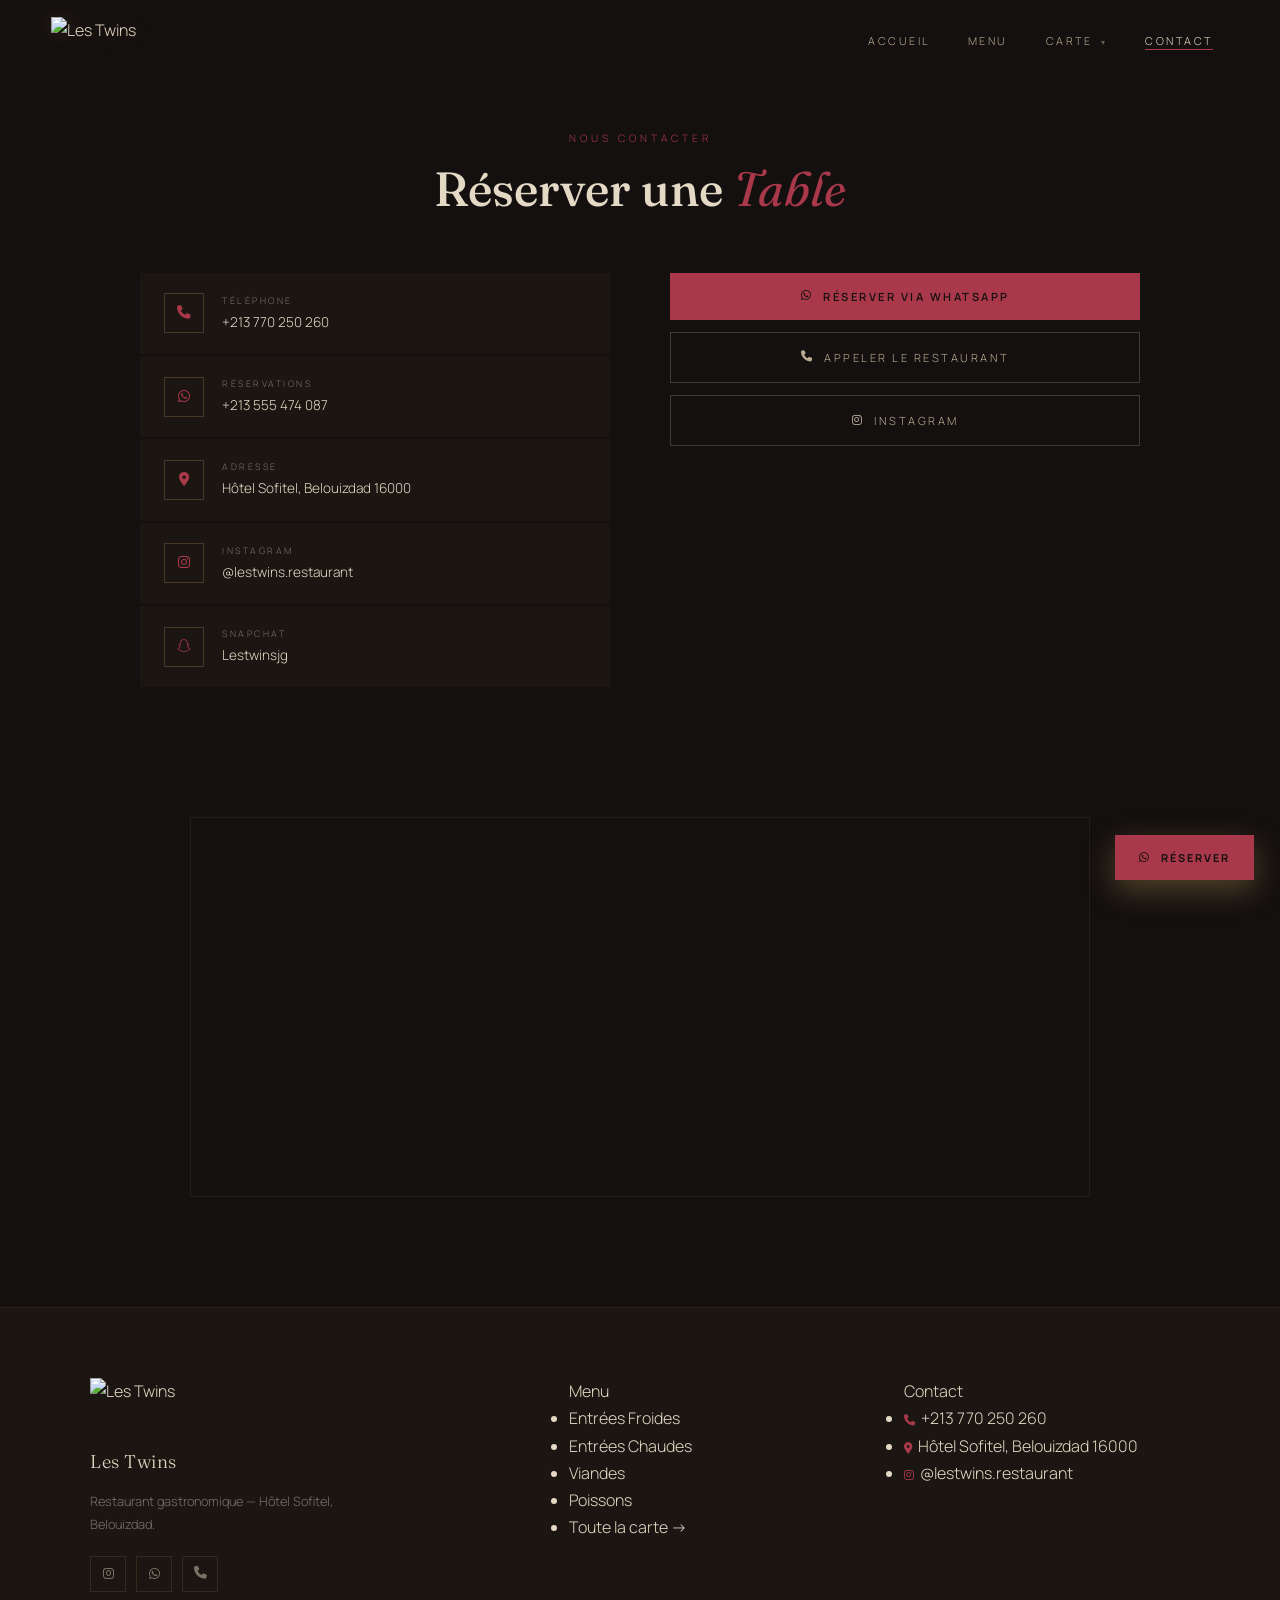
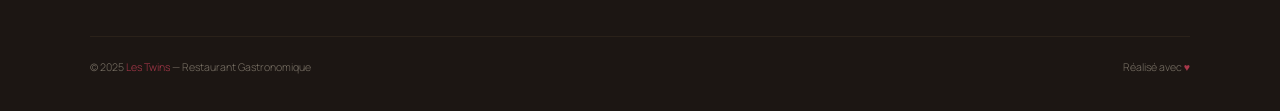
==== contact.html @ 62b7a2c0 "Add files via upload" ====
<!DOCTYPE html>
<html lang="fr">
<head>
<meta charset="UTF-8">
<meta name="viewport" content="width=device-width,initial-scale=1,viewport-fit=cover">
<meta name="theme-color" content="#14100F">
<title>Contact — Les Twins</title>
<link rel="stylesheet" href="style.css">
<link rel="stylesheet" href="https://cdnjs.cloudflare.com/ajax/libs/font-awesome/6.5.0/css/all.min.css">
<script type="module" src="https://ajax.googleapis.com/ajax/libs/model-viewer/3.4.0/model-viewer.min.js"></script>
</head>
<body>
<nav>
  <a href="index.html" class="nav-logo"><img src="https://pub-5da1ae0fa8304945bebd02fdba49b359.r2.dev/logotwins1.png" alt="Les Twins"></a>
  <ul class="nav-links">
    <li><a href="index.html">Accueil</a></li>
    <li><a href="menu.html">Menu</a></li>
    <li class="nav-dd">
      <a href="menu.html">Carte <span class="caret">&#9662;</span></a>
      <ul class="dd-menu"><li><a href="entrees-froides.html">Entrées Froides</a></li><li><a href="entrees-chaudes.html">Entrées Chaudes</a></li><li><a href="viandes.html">Viandes</a></li><li><a href="poissons.html">Poissons</a></li></ul>
    </li>
    <li><a href="contact.html">Contact</a></li>
  </ul>
  <div class="hamburger" id="burger"><span></span><span></span><span></span></div>
</nav>
<div class="mob-nav" id="mobNav">
  <a href="index.html">Accueil</a>
  <a href="menu.html">Menu</a>
  <div class="mob-sec-label">— La Carte —</div>
  <a href="entrees-froides.html">Entrées Froides</a><a href="entrees-chaudes.html">Entrées Chaudes</a><a href="viandes.html">Viandes</a><a href="poissons.html">Poissons</a>
  <a href="contact.html">Contact</a>
</div>
<section class="sec" style="padding-top:130px">
  <div class="sec-head">
    <p class="sh-eyebrow">Nous Contacter</p>
    <h1 class="sh-title">Réserver une <em>Table</em></h1>
  </div>
  <div class="contact-grid">
    <div class="ct-list">
      <div class="ct-item rv"><div class="ct-icon"><i class="fas fa-phone"></i></div><div><div class="ct-label">Téléphone</div><div class="ct-value"><a href="tel:+213770250260">+213 770 250 260</a></div></div></div>
      <div class="ct-item rv"><div class="ct-icon"><i class="fab fa-whatsapp"></i></div><div><div class="ct-label">Réservations</div><div class="ct-value"><a href="https://wa.me/213555474087" target="_blank">+213 555 474 087</a></div></div></div>
      <div class="ct-item rv"><div class="ct-icon"><i class="fas fa-location-dot"></i></div><div><div class="ct-label">Adresse</div><div class="ct-value">Hôtel Sofitel, Belouizdad 16000</div></div></div>
      <div class="ct-item rv"><div class="ct-icon"><i class="fab fa-instagram"></i></div><div><div class="ct-label">Instagram</div><div class="ct-value"><a href="https://www.instagram.com/lestwins.restaurant/?hl=en" target="_blank">@lestwins.restaurant</a></div></div></div>
      <div class="ct-item rv"><div class="ct-icon"><i class="fab fa-snapchat"></i></div><div><div class="ct-label">Snapchat</div><div class="ct-value">Lestwinsjg</div></div></div>
    </div>
    <div class="ct-actions">
      <button class="btn-p" style="justify-content:center" onclick="openReservation()"><i class="fab fa-whatsapp"></i> Réserver via WhatsApp</button>
      <a href="tel:+213770250260" class="btn-o" style="justify-content:center"><i class="fas fa-phone"></i> Appeler le restaurant</a>
      <a href="https://www.instagram.com/lestwins.restaurant/?hl=en" target="_blank" class="btn-o" style="justify-content:center"><i class="fab fa-instagram"></i> Instagram</a>
    </div>
  </div>
</section>
<section class="sec" style="padding-top:20px">
  <div class="map-wrap"><iframe src="https://maps.google.com/maps?q=Q32F%2BC5%2BBelouizdad&output=embed&z=16&hl=fr" loading="lazy" title="Les Twins"></iframe></div>
</section>
<button class="res-float" onclick="openReservation()"><i class="fab fa-whatsapp"></i> Réserver</button>
<div class="res-modal">
  <div class="rm-bg" onclick="closeReservation()"></div>
  <div class="rm-form">
    <button class="rm-close" onclick="closeReservation()">&times;</button>
    <h3>Réserver une <em>table</em></h3>
    <p class="rm-sub">Nous vous répondrons directement sur WhatsApp</p>
    <div class="f-group"><div class="f-label">Nom</div><input class="f-input" id="r-name" placeholder="Votre nom"></div>
    <div class="f-group"><div class="f-label">Téléphone</div><input class="f-input" id="r-phone" type="tel" placeholder="0X XX XX XX XX"></div>
    <div class="f-row">
      <div class="f-group"><div class="f-label">Date</div><input class="f-input" id="r-date" type="date"></div>
      <div class="f-group"><div class="f-label">Heure</div><input class="f-input" id="r-time" type="time"></div>
    </div>
    <div class="f-group"><div class="f-label">Nombre de couverts</div><input class="f-input" id="r-covers" type="number" min="1" placeholder="2"></div>
    <div class="f-group"><div class="f-label">Notes (optionnel)</div><input class="f-input" id="r-notes" placeholder="Allergie, occasion spéciale..."></div>
    <button class="rm-submit" onclick="submitReservation()"><i class="fab fa-whatsapp" style="font-size:1.05rem"></i> Envoyer la demande</button>
  </div>
</div>
<footer>
  <div class="ft-inner">
    <div class="ft-brand">
      <img src="https://pub-5da1ae0fa8304945bebd02fdba49b359.r2.dev/logotwins1.png" alt="Les Twins">
      <div class="fb-name">Les Twins</div>
      <p>Restaurant gastronomique — Hôtel Sofitel, Belouizdad.</p>
      <div class="ft-soc">
        <a href="https://www.instagram.com/lestwins.restaurant/?hl=en" target="_blank"><i class="fab fa-instagram"></i></a>
        <a href="https://wa.me/213555474087" target="_blank"><i class="fab fa-whatsapp"></i></a>
        <a href="tel:+213770250260"><i class="fas fa-phone"></i></a>
      </div>
    </div>
    <div><div class="fc-hd">Menu</div><ul class="ft-links"><li><a href="entrees-froides.html">Entrées Froides</a></li><li><a href="entrees-chaudes.html">Entrées Chaudes</a></li><li><a href="viandes.html">Viandes</a></li><li><a href="poissons.html">Poissons</a></li><li><a href="menu.html">Toute la carte →</a></li></ul></div>
    <div><div class="fc-hd">Contact</div><ul class="ft-links">
      <li><i class="fas fa-phone" style="color:var(--gold);margin-right:6px;font-size:.7rem"></i><a href="tel:+213770250260">+213 770 250 260</a></li>
      <li><i class="fas fa-location-dot" style="color:var(--gold);margin-right:6px;font-size:.7rem"></i>Hôtel Sofitel, Belouizdad 16000</li>
      <li><i class="fab fa-instagram" style="color:var(--gold);margin-right:6px;font-size:.7rem"></i><a href="https://www.instagram.com/lestwins.restaurant/?hl=en" target="_blank">@lestwins.restaurant</a></li>
    </ul></div>
  </div>
  <div class="ft-base"><p>© 2025 <span>Les Twins</span> — Restaurant Gastronomique</p><p>Réalisé avec <span>♥</span></p></div>
</footer>
<script src="script.js"></script></body></html>
---- style.css ----
/* ═══ LES TWINS — style.css ═══
   Palette: warm charcoal #14100F, beige #E4D9C4, grenat (garnet) #7A1F2B,
   grenat-deep #591420, warm gray #8C8478
   Signature: mirrored "twin" dividers — two thin lines that echo each
   other with a gap, used at section breaks instead of a single rule. */
@import url('https://fonts.googleapis.com/css2?family=Fraunces:ital,opsz,wght@0,9..144,300;0,9..144,400;0,9..144,500;0,9..144,600;1,9..144,400&family=Manrope:wght@300;400;500;600;700&display=swap');

*,*::before,*::after{box-sizing:border-box;margin:0;padding:0}
:root{
  --ink:#14100F;--panel:#1C1613;--panel2:#241C18;
  --gold:#A8384A;--gold-soft:rgba(168,56,74,.45);--gold-dim:rgba(168,56,74,.14);
  --wine:#7A1F2B;--wine-soft:rgba(122,31,43,.55);
  --ivory:#E4D9C4;--ivory-dim:#B8AC93;--gray:#7A7266;
  --f-display:'Fraunces',serif;--f-body:'Manrope',sans-serif;
  --ease:cubic-bezier(.22,1,.36,1);
}
html{scroll-behavior:smooth}
body{font-family:var(--f-body);background:var(--ink);color:var(--ivory);line-height:1.7;overflow-x:hidden;-webkit-font-smoothing:antialiased;font-weight:300}
a{color:var(--ivory);text-decoration:none;transition:color .3s}
a:hover{color:var(--gold)}
img,video{max-width:100%;display:block}
::selection{background:var(--gold);color:var(--ink)}
button{font-family:var(--f-body)}
@keyframes riseIn{from{opacity:0;transform:translateY(30px)}to{opacity:1;transform:none}}
@keyframes fadeIn{from{opacity:0}to{opacity:1}}
@keyframes twinPulse{0%,100%{opacity:.35}50%{opacity:.9}}

/* twin divider signature */
.twin-div{display:flex;flex-direction:column;align-items:center;gap:5px;margin:0 auto}
.twin-div span{display:block;height:1px;background:var(--gold-soft)}
.twin-div .t1{width:46px}
.twin-div .t2{width:46px;animation:twinPulse 3.2s ease-in-out infinite}

/* ── Nav ── */
nav{position:fixed;top:0;left:0;width:100%;z-index:999;display:flex;align-items:center;justify-content:space-between;padding:0 4%;height:80px;transition:all .5s var(--ease);border-bottom:1px solid transparent}
nav.scrolled{background:rgba(11,10,12,.92);backdrop-filter:blur(16px);-webkit-backdrop-filter:blur(16px);border-bottom-color:rgba(198,161,91,.08)}
.nav-logo img{height:46px;width:auto;object-fit:contain;filter:drop-shadow(0 0 10px rgba(198,161,91,.15))}
.nav-links{display:flex;list-style:none;gap:6px;align-items:center}
.nav-links a{font-size:.68rem;letter-spacing:2.5px;text-transform:uppercase;padding:10px 16px;color:var(--ivory-dim);position:relative}
.nav-links a::after{content:'';position:absolute;bottom:8px;left:16px;right:16px;height:1px;background:var(--gold);transform:scaleX(0);transition:transform .35s var(--ease)}
.nav-links a:hover::after,.nav-links a.active::after{transform:none}
.nav-links a:hover,.nav-links a.active{color:var(--ivory)}
.nav-dd{position:relative}
.nav-dd .dd-menu{display:none;position:absolute;top:calc(100% + 6px);left:50%;transform:translateX(-50%);background:var(--panel);border:1px solid rgba(198,161,91,.12);padding:10px 0;min-width:220px;box-shadow:0 20px 50px rgba(0,0,0,.5)}
.nav-dd:hover .dd-menu{display:block}
.dd-menu a{display:block;padding:10px 22px;font-size:.7rem;white-space:nowrap;color:var(--ivory-dim)}
.dd-menu a:hover{background:var(--gold-dim);color:var(--ivory)}
.caret{font-size:.5rem;margin-left:4px;opacity:.5}
.hamburger{display:none;flex-direction:column;gap:6px;cursor:pointer;z-index:1001;padding:8px}
.hamburger span{display:block;width:24px;height:1px;background:var(--ivory);transition:all .35s var(--ease)}
.hamburger.open span:nth-child(1){transform:translateY(7px) rotate(45deg)}
.hamburger.open span:nth-child(2){opacity:0}
.hamburger.open span:nth-child(3){transform:translateY(-7px) rotate(-45deg)}
.mob-nav{display:none;position:fixed;inset:0;background:rgba(11,10,12,.98);backdrop-filter:blur(20px);z-index:998;flex-direction:column;align-items:center;justify-content:center;gap:8px;opacity:0;pointer-events:none;transition:opacity .4s;overflow-y:auto;padding:90px 20px 40px}
.mob-nav.open{display:flex;opacity:1;pointer-events:auto}
.mob-nav a{font-family:var(--f-display);font-size:1.05rem;letter-spacing:1px;color:var(--ivory-dim);padding:9px 24px}
.mob-nav a:hover{color:var(--gold)}
.mob-sec-label{font-size:.6rem;letter-spacing:3px;color:var(--gold);text-transform:uppercase;margin:12px 0 4px;opacity:.75}

/* ── Hero ── */
.hero{position:relative;min-height:100vh;display:flex;align-items:center;justify-content:center;overflow:hidden;background:var(--ink)}
.hero-media{position:absolute;inset:0;z-index:1}
.hero-media video,.hero-media img{width:100%;height:100%;object-fit:cover;opacity:.4}
.hero-veil{position:absolute;inset:0;z-index:2;background:linear-gradient(180deg,rgba(11,10,12,.55) 0%,rgba(11,10,12,.35) 45%,rgba(11,10,12,.94) 100%)}
.hero-content{position:relative;z-index:3;text-align:center;padding:0 24px;max-width:760px}
.hero-eyebrow{font-size:.66rem;letter-spacing:5px;text-transform:uppercase;color:var(--gold);margin-bottom:20px}
.hero-name{font-family:var(--f-display);font-size:clamp(3.2rem,10vw,6.4rem);font-weight:500;color:var(--ivory);line-height:.98;letter-spacing:.01em;margin-bottom:20px}
.hero-name em{font-style:italic;color:var(--gold);font-weight:400}
.hero-tag{font-family:var(--f-display);font-style:italic;font-size:clamp(1rem,2vw,1.2rem);color:var(--ivory-dim);margin-bottom:40px}
.hero-btns{display:flex;gap:16px;justify-content:center;flex-wrap:wrap}
.hero-scroll{position:absolute;bottom:36px;left:50%;transform:translateX(-50%);z-index:3;display:flex;flex-direction:column;align-items:center;gap:10px;animation:fadeIn 1.6s var(--ease) 1s both}
.hs-line{width:1px;height:42px;background:linear-gradient(to bottom,var(--gold),transparent)}
.hs-txt{font-size:.56rem;letter-spacing:3px;text-transform:uppercase;color:var(--gray)}

.btn-p{display:inline-flex;align-items:center;gap:10px;padding:16px 34px;background:var(--gold);color:var(--ink);font-size:.7rem;font-weight:600;letter-spacing:2.5px;text-transform:uppercase;border:none;cursor:pointer;transition:all .4s var(--ease)}
.btn-p:hover{background:#D8B876;transform:translateY(-2px)}
.btn-o{display:inline-flex;align-items:center;gap:10px;padding:15px 30px;background:transparent;color:var(--ivory-dim);font-size:.7rem;letter-spacing:2.5px;text-transform:uppercase;border:1px solid rgba(237,231,218,.2);cursor:pointer;transition:all .4s var(--ease)}
.btn-o:hover{border-color:var(--gold);color:var(--gold)}

/* ── Sections ── */
.sec{padding:110px 5%;position:relative}
.sec-head{max-width:1100px;margin:0 auto 56px;text-align:center}
.sh-eyebrow{font-size:.64rem;letter-spacing:4px;text-transform:uppercase;color:var(--gold);margin-bottom:14px}
.sh-title{font-family:var(--f-display);font-size:clamp(1.9rem,4.2vw,3rem);font-weight:500;color:var(--ivory);line-height:1.15}
.sh-title em{font-style:italic;color:var(--gold);font-weight:400}
.sh-sub{font-family:var(--f-display);font-style:italic;color:var(--ivory-dim);font-size:1rem;margin-top:14px;max-width:520px;margin-left:auto;margin-right:auto}

/* ── About ── */
.about-grid{max-width:1100px;margin:0 auto;display:grid;grid-template-columns:1fr 1fr;gap:70px;align-items:center}
.about-txt .a-eyebrow{font-size:.64rem;letter-spacing:4px;text-transform:uppercase;color:var(--gold);margin-bottom:16px}
.about-txt h2{font-family:var(--f-display);font-size:clamp(1.7rem,3.2vw,2.3rem);font-weight:500;line-height:1.28;margin-bottom:20px}
.about-txt h2 em{font-style:italic;color:var(--gold)}
.about-txt p{font-size:.92rem;color:var(--ivory-dim);line-height:1.95}
.about-visual{position:relative}
.av-frame{position:relative;aspect-ratio:4/5;overflow:hidden;border:1px solid rgba(198,161,91,.18)}
.av-frame img{width:100%;height:100%;object-fit:cover;transition:transform 1.1s var(--ease)}
.about-visual:hover .av-frame img{transform:scale(1.05)}

/* ── Gallery ── */
.gallery-grid{max-width:1100px;margin:0 auto;display:grid;grid-template-columns:repeat(3,1fr);gap:14px}
.g-item{position:relative;overflow:hidden;aspect-ratio:4/5;border:1px solid rgba(198,161,91,.1)}
.g-item img{width:100%;height:100%;object-fit:cover;transition:transform 1s var(--ease),filter 1s;filter:saturate(.9) brightness(.92)}
.g-item:hover img{transform:scale(1.06);filter:saturate(1.05) brightness(1)}
.g-item .g-veil{position:absolute;inset:0;background:linear-gradient(to top,rgba(11,10,12,.75),transparent 55%);opacity:0;transition:opacity .5s}
.g-item:hover .g-veil{opacity:1}
.g-item .g-cap{position:absolute;bottom:18px;left:20px;font-family:var(--f-display);font-style:italic;font-size:.85rem;color:var(--ivory);opacity:0;transform:translateY(10px);transition:all .5s var(--ease)}
.g-item:hover .g-cap{opacity:1;transform:none}

/* ── Menu index ── */
.menu-index{max-width:1000px;margin:0 auto;display:grid;grid-template-columns:repeat(auto-fit,minmax(220px,1fr));gap:1px;background:rgba(198,161,91,.1);border:1px solid rgba(198,161,91,.1)}
.mi-card{background:var(--ink);padding:38px 30px;position:relative;overflow:hidden;transition:background .4s var(--ease);text-align:center}
.mi-card::before{content:'';position:absolute;left:0;right:0;top:0;height:2px;background:var(--gold);transform:scaleX(0);transition:transform .4s var(--ease)}
.mi-card:hover{background:var(--panel)}
.mi-card:hover::before{transform:none}
.mi-card .mi-num{font-family:var(--f-display);font-style:italic;color:var(--gold);font-size:.78rem;margin-bottom:14px;display:block}
.mi-card .mi-name{font-family:var(--f-display);font-size:1.2rem;font-weight:500;color:var(--ivory);margin-bottom:8px}
.mi-card .mi-desc{font-size:.72rem;color:var(--gray)}

/* ── Section bar ── */
.section-bar{position:sticky;top:80px;z-index:90;background:rgba(11,10,12,.95);backdrop-filter:blur(14px);-webkit-backdrop-filter:blur(14px);border-bottom:1px solid rgba(198,161,91,.08);overflow-x:auto;scrollbar-width:none}
.section-bar::-webkit-scrollbar{display:none}
.sb-inner{display:flex;max-width:1000px;margin:0 auto;padding:0 4%;justify-content:center}
.sb-link{font-size:.66rem;letter-spacing:2px;text-transform:uppercase;padding:16px 20px;color:var(--gray);white-space:nowrap;position:relative;transition:color .3s}
.sb-link::after{content:'';position:absolute;bottom:0;left:20px;right:20px;height:2px;background:var(--gold);transform:scaleX(0);transition:transform .35s var(--ease)}
.sb-link:hover{color:var(--ivory-dim)}
.sb-link.active{color:var(--ivory)}
.sb-link.active::after{transform:none}

/* ── Dishes ── */
.dish-wrap{max-width:1100px;margin:0 auto}
.dish-grid{display:grid;grid-template-columns:repeat(auto-fill,minmax(300px,1fr));gap:20px}
.dish{background:var(--panel);border:1px solid rgba(198,161,91,.08);overflow:hidden;transition:all .5s var(--ease)}
.dish:hover{border-color:rgba(198,161,91,.28);transform:translateY(-4px);box-shadow:0 22px 46px -18px rgba(0,0,0,.65)}
.dish-view{position:relative;height:230px;background:var(--panel2);display:flex;align-items:center;justify-content:center;overflow:hidden}
.dish-view model-viewer{width:100%;height:100%;--poster-color:transparent}
.dish-view.empty .dv-soon{color:var(--gray);font-size:.6rem;letter-spacing:3px;text-transform:uppercase;display:flex;flex-direction:column;align-items:center;gap:10px}
.dish-view.empty .dv-soon i{font-size:1.15rem;color:rgba(198,161,91,.35)}
.dish-body{padding:22px 24px 24px}
.dish-name{font-family:var(--f-display);font-size:1.12rem;font-weight:500;color:var(--ivory);margin-bottom:5px}
.dish-desc{font-size:.78rem;color:var(--gray);margin-bottom:16px;line-height:1.6}
.dish-price{font-family:var(--f-display);font-style:italic;font-size:1.3rem;color:var(--gold)}
.dish-price .da{font-size:.62rem;font-style:normal;color:var(--gray);letter-spacing:1px;margin-left:4px}

/* ── Reservation ── */
.res-float{position:fixed;bottom:26px;right:26px;z-index:900;display:flex;align-items:center;gap:10px;padding:15px 24px;background:var(--gold);color:var(--ink);font-size:.68rem;font-weight:700;letter-spacing:2px;text-transform:uppercase;cursor:pointer;border:none;box-shadow:0 10px 30px rgba(198,161,91,.35);transition:all .35s var(--ease)}
.res-float:hover{background:#D8B876;transform:translateY(-3px)}
.res-modal{position:fixed;inset:0;z-index:1100;display:none;align-items:center;justify-content:center;padding:20px}
.res-modal.show{display:flex}
.rm-bg{position:absolute;inset:0;background:rgba(0,0,0,.78)}
.rm-form{position:relative;background:var(--panel);border:1px solid rgba(198,161,91,.2);padding:42px 36px;max-width:460px;width:100%;max-height:92vh;overflow-y:auto;animation:riseIn .45s var(--ease)}
.rm-form h3{font-family:var(--f-display);font-size:1.5rem;font-weight:500;margin-bottom:6px}
.rm-form h3 em{font-style:italic;color:var(--gold)}
.rm-sub{font-size:.76rem;color:var(--gray);margin-bottom:28px}
.f-group{margin-bottom:18px}
.f-label{display:block;font-size:.6rem;letter-spacing:2.5px;text-transform:uppercase;color:var(--ivory-dim);margin-bottom:9px}
.f-input{width:100%;padding:13px 16px;background:var(--panel2);border:1px solid rgba(198,161,91,.14);color:var(--ivory);font-size:16px;font-family:var(--f-body);transition:border-color .3s}
.f-input:focus{outline:none;border-color:var(--gold)}
.f-input::placeholder{color:var(--gray)}
.f-row{display:grid;grid-template-columns:1fr 1fr;gap:14px}
.rm-submit{width:100%;padding:16px;background:#1FAF5A;color:#fff;border:none;font-size:.72rem;letter-spacing:2.5px;text-transform:uppercase;cursor:pointer;display:flex;align-items:center;justify-content:center;gap:9px;margin-top:24px;transition:background .3s}
.rm-submit:hover{background:#178A47}
.rm-close{position:absolute;top:18px;right:18px;background:none;border:none;color:var(--gray);font-size:1.3rem;cursor:pointer}
.rm-close:hover{color:var(--gold)}

/* ── Contact / socials / map ── */
.contact-grid{max-width:1000px;margin:0 auto;display:grid;grid-template-columns:1fr 1fr;gap:60px;align-items:start}
.ct-list{display:flex;flex-direction:column;gap:2px}
.ct-item{display:flex;align-items:center;gap:18px;padding:20px 22px;background:var(--panel);border-left:2px solid transparent;transition:all .4s var(--ease)}
.ct-item:hover{border-left-color:var(--gold);background:var(--panel2)}
.ct-icon{width:40px;height:40px;border:1px solid rgba(198,161,91,.25);display:flex;align-items:center;justify-content:center;color:var(--gold);font-size:.85rem;flex-shrink:0}
.ct-label{font-size:.56rem;letter-spacing:2.5px;text-transform:uppercase;color:var(--gray);margin-bottom:3px}
.ct-value{font-size:.85rem;color:var(--ivory)}
.ct-actions{display:flex;flex-direction:column;gap:12px}
.socials-grid{display:flex;flex-wrap:wrap;justify-content:center;gap:12px;max-width:640px;margin:0 auto}
.soc-btn{display:inline-flex;align-items:center;gap:9px;padding:13px 26px;background:var(--panel);border:1px solid rgba(198,161,91,.1);font-size:.76rem;color:var(--ivory-dim);transition:all .4s var(--ease)}
.soc-btn:hover{border-color:var(--gold);background:var(--gold-dim);color:var(--ivory)}
.map-wrap{max-width:900px;margin:0 auto;overflow:hidden;height:380px;border:1px solid rgba(198,161,91,.1);filter:grayscale(.5) contrast(1.05)}
.map-wrap iframe{width:100%;height:100%;border:0}

/* ── Footer ── */
footer{background:var(--panel);border-top:1px solid rgba(198,161,91,.08);padding:70px 5% 34px}
.ft-inner{max-width:1100px;margin:0 auto;display:grid;grid-template-columns:1.5fr 1fr 1fr;gap:50px}
.ft-brand img{height:52px;width:auto;object-fit:contain}
.ft-brand .fb-name{font-family:var(--f-display);font-size:1.15rem;margin-top:16px;letter-spacing:.5px}
.ft-brand p{font-size:.8rem;color:var(--gray);margin-top:12px;max-width:260px;line-height:1.8}
.ft-soc{display:flex;gap:10px;margin-top:20px}
.ft-soc a{width:36px;height:36px;border:1px solid rgba(198,161,91,.14);display:flex;align-items:center;justify-content:center;color:var(--gray);font-size:.8rem;transition:all .35s}
.ft-soc a:hover{border-color:var(--gold);color:var(--gold)}
.ft-col .fc-hd{font-size:.6rem;letter-spacing:3px;text-transform:uppercase;color:var(--gold);margin-bottom:18px}
.ft-col ul{list-style:none}
.ft-col li{margin-bottom:9px}
.ft-col a,.ft-col span{font-size:.8rem;color:var(--gray)}
.ft-col a:hover{color:var(--ivory)}
.ft-base{max-width:1100px;margin:44px auto 0;padding-top:22px;border-top:1px solid rgba(198,161,91,.08);display:flex;justify-content:space-between;flex-wrap:wrap;gap:10px}
.ft-base p{font-size:.66rem;color:var(--gray)}
.ft-base span{color:var(--gold)}

/* ── Reveal ── */
.rv{opacity:0;transform:translateY(24px);transition:opacity .75s var(--ease),transform .75s var(--ease)}
.rv.in{opacity:1;transform:none}

/* ── Responsive ── */
@media(max-width:900px){
  .about-grid{grid-template-columns:1fr;gap:44px}
  .contact-grid{grid-template-columns:1fr;gap:40px}
  .gallery-grid{grid-template-columns:1fr;gap:12px}
  .g-item{aspect-ratio:16/10}
  .ft-inner{grid-template-columns:1fr;gap:36px}
}
@media(max-width:768px){
  .nav-links{display:none}.hamburger{display:flex}
  .sec{padding:70px 5%}
  .dish-grid{grid-template-columns:1fr}
  .hero-btns{flex-direction:column;align-items:stretch;max-width:280px;margin:0 auto}
  .f-row{grid-template-columns:1fr}
  .res-float{bottom:20px;right:20px;padding:13px 20px;font-size:.62rem}
  .rm-form{padding:32px 24px}
  nav{height:64px}
  .section-bar{top:64px}
}
@supports(padding:env(safe-area-inset-bottom)){
  .res-float{bottom:calc(20px + env(safe-area-inset-bottom))}
}
@media(prefers-reduced-motion:reduce){*,*::before,*::after{animation-duration:.01ms!important;transition-duration:.01ms!important}}
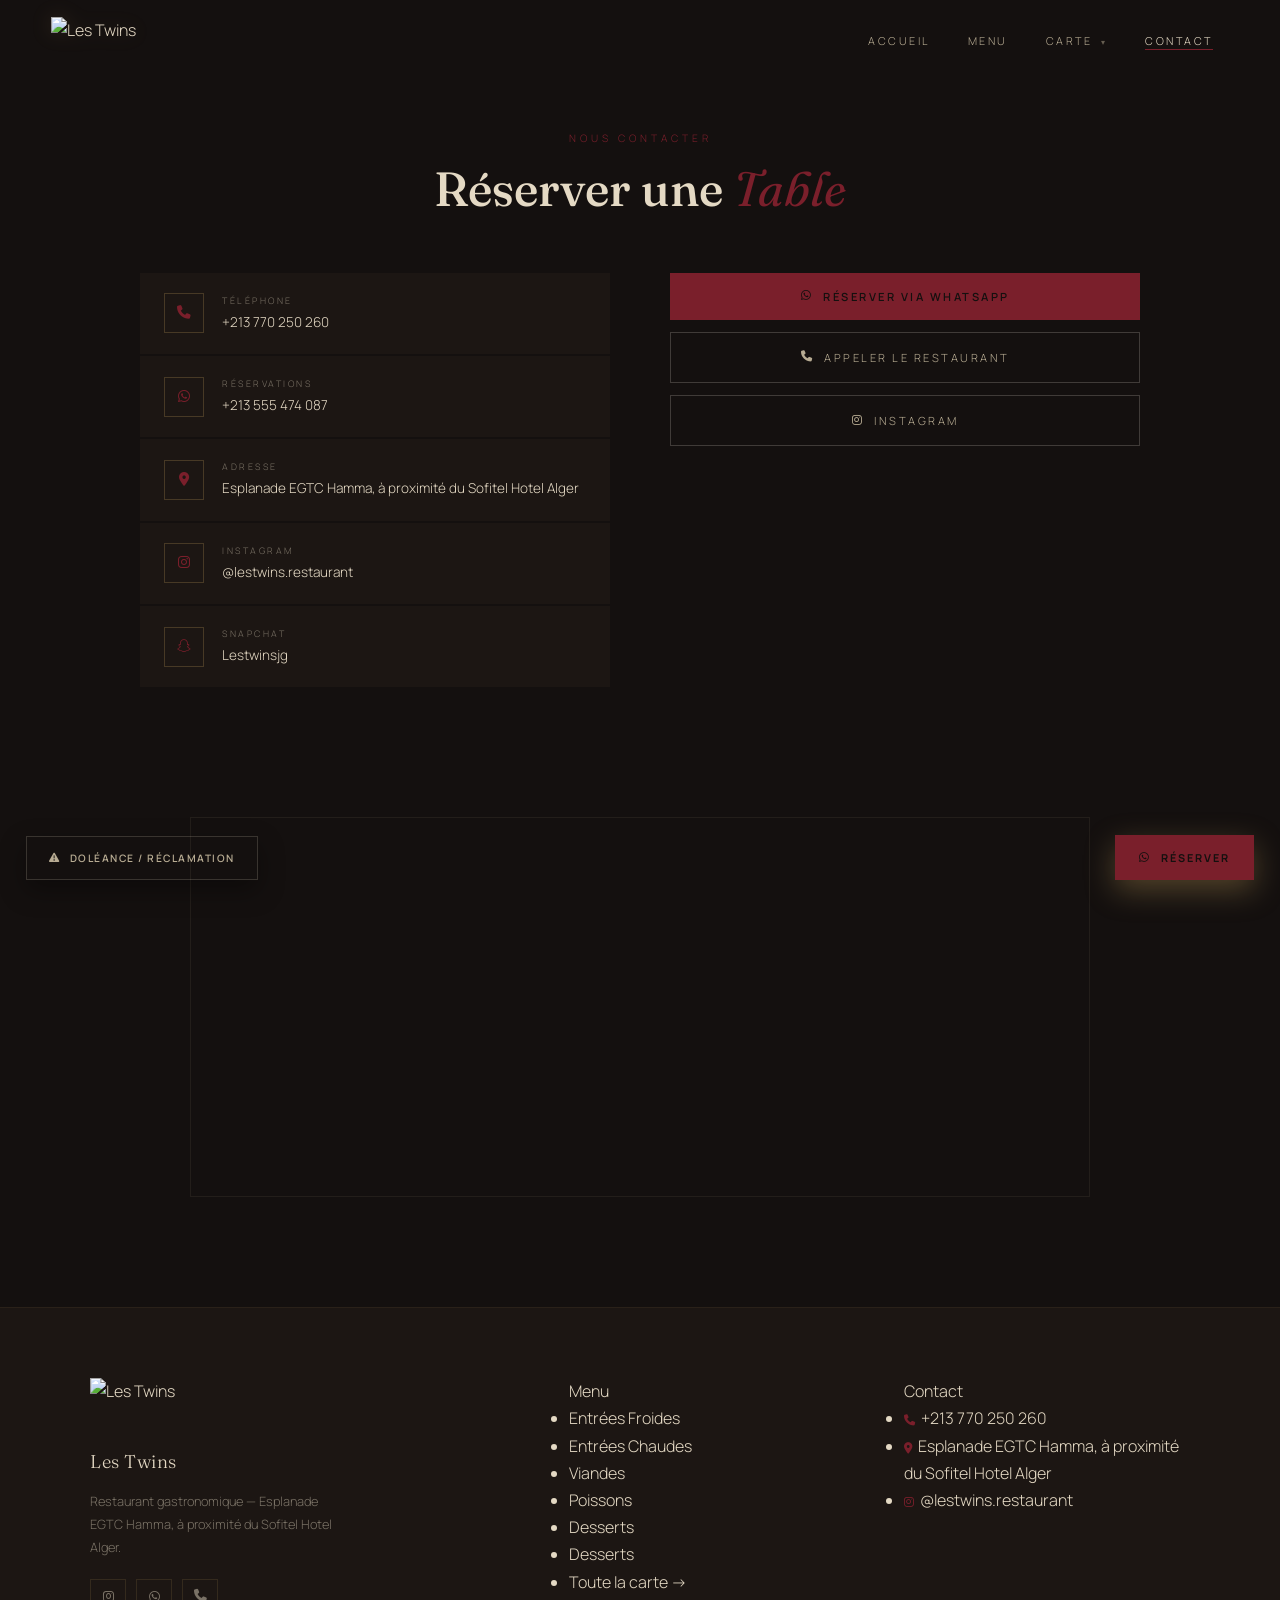
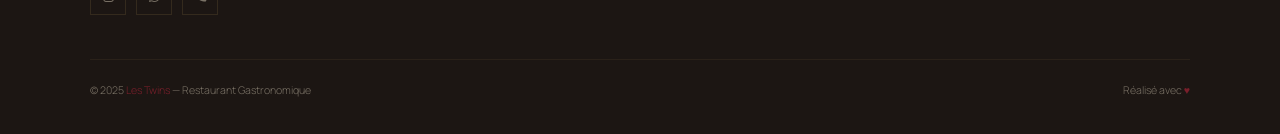
==== commit 66bd8270: "Add files via upload" ====
--- a/contact.html
+++ b/contact.html
@@ -17,7 +17,7 @@
     <li><a href="menu.html">Menu</a></li>
     <li class="nav-dd">
       <a href="menu.html">Carte <span class="caret">&#9662;</span></a>
-      <ul class="dd-menu"><li><a href="entrees-froides.html">Entrées Froides</a></li><li><a href="entrees-chaudes.html">Entrées Chaudes</a></li><li><a href="viandes.html">Viandes</a></li><li><a href="poissons.html">Poissons</a></li></ul>
+      <ul class="dd-menu"><li><a href="entrees-froides.html">Entrées Froides</a></li><li><a href="entrees-chaudes.html">Entrées Chaudes</a></li><li><a href="viandes.html">Viandes</a></li><li><a href="poissons.html">Poissons</a></li><li><a href="desserts.html">Desserts</a></li><li><a href="desserts.html">Desserts</a></li></ul>
     </li>
     <li><a href="contact.html">Contact</a></li>
   </ul>
@@ -27,7 +27,7 @@
   <a href="index.html">Accueil</a>
   <a href="menu.html">Menu</a>
   <div class="mob-sec-label">— La Carte —</div>
-  <a href="entrees-froides.html">Entrées Froides</a><a href="entrees-chaudes.html">Entrées Chaudes</a><a href="viandes.html">Viandes</a><a href="poissons.html">Poissons</a>
+  <a href="entrees-froides.html">Entrées Froides</a><a href="entrees-chaudes.html">Entrées Chaudes</a><a href="viandes.html">Viandes</a><a href="poissons.html">Poissons</a><a href="desserts.html">Desserts</a>
   <a href="contact.html">Contact</a>
 </div>
 <section class="sec" style="padding-top:130px">
@@ -39,7 +39,7 @@
     <div class="ct-list">
       <div class="ct-item rv"><div class="ct-icon"><i class="fas fa-phone"></i></div><div><div class="ct-label">Téléphone</div><div class="ct-value"><a href="tel:+213770250260">+213 770 250 260</a></div></div></div>
       <div class="ct-item rv"><div class="ct-icon"><i class="fab fa-whatsapp"></i></div><div><div class="ct-label">Réservations</div><div class="ct-value"><a href="https://wa.me/213555474087" target="_blank">+213 555 474 087</a></div></div></div>
-      <div class="ct-item rv"><div class="ct-icon"><i class="fas fa-location-dot"></i></div><div><div class="ct-label">Adresse</div><div class="ct-value">Hôtel Sofitel, Belouizdad 16000</div></div></div>
+      <div class="ct-item rv"><div class="ct-icon"><i class="fas fa-location-dot"></i></div><div><div class="ct-label">Adresse</div><div class="ct-value">Esplanade EGTC Hamma, à proximité du Sofitel Hotel Alger</div></div></div>
       <div class="ct-item rv"><div class="ct-icon"><i class="fab fa-instagram"></i></div><div><div class="ct-label">Instagram</div><div class="ct-value"><a href="https://www.instagram.com/lestwins.restaurant/?hl=en" target="_blank">@lestwins.restaurant</a></div></div></div>
       <div class="ct-item rv"><div class="ct-icon"><i class="fab fa-snapchat"></i></div><div><div class="ct-label">Snapchat</div><div class="ct-value">Lestwinsjg</div></div></div>
     </div>
@@ -53,6 +53,19 @@
 <section class="sec" style="padding-top:20px">
   <div class="map-wrap"><iframe src="https://maps.google.com/maps?q=Q32F%2BC5%2BBelouizdad&output=embed&z=16&hl=fr" loading="lazy" title="Les Twins"></iframe></div>
 </section>
+<button class="cpl-float" onclick="openComplaint()"><i class="fas fa-triangle-exclamation"></i> Doléance / Réclamation</button>
+<div class="cpl-modal">
+  <div class="rm-bg" onclick="closeComplaint()"></div>
+  <div class="rm-form">
+    <button class="rm-close" onclick="closeComplaint()">&times;</button>
+    <h3>Doléance / <em>Réclamation</em></h3>
+    <p class="rm-sub">Votre message nous sera transmis directement sur WhatsApp</p>
+    <div class="f-group"><div class="f-label">Nom</div><input class="f-input" id="c-name" placeholder="Votre nom"></div>
+    <div class="f-group"><div class="f-label">Téléphone (optionnel)</div><input class="f-input" id="c-phone" type="tel" placeholder="0X XX XX XX XX"></div>
+    <div class="f-group"><div class="f-label">Votre message</div><input class="f-input" id="c-msg" placeholder="Décrivez votre doléance ou réclamation"></div>
+    <button class="rm-submit" onclick="submitComplaint()"><i class="fab fa-whatsapp" style="font-size:1.05rem"></i> Envoyer</button>
+  </div>
+</div>
 <button class="res-float" onclick="openReservation()"><i class="fab fa-whatsapp"></i> Réserver</button>
 <div class="res-modal">
   <div class="rm-bg" onclick="closeReservation()"></div>
@@ -60,6 +73,7 @@
     <button class="rm-close" onclick="closeReservation()">&times;</button>
     <h3>Réserver une <em>table</em></h3>
     <p class="rm-sub">Nous vous répondrons directement sur WhatsApp</p>
+    <div class="res-notice"><i class="fas fa-clock"></i><span>Merci de bien vouloir respecter l'horaire de votre réservation. Passé un délai de <strong style="color:var(--gold)">30 minutes</strong>, la table ne pourra plus être garantie.</span></div>
     <div class="f-group"><div class="f-label">Nom</div><input class="f-input" id="r-name" placeholder="Votre nom"></div>
     <div class="f-group"><div class="f-label">Téléphone</div><input class="f-input" id="r-phone" type="tel" placeholder="0X XX XX XX XX"></div>
     <div class="f-row">
@@ -76,17 +90,17 @@
     <div class="ft-brand">
       <img src="https://pub-5da1ae0fa8304945bebd02fdba49b359.r2.dev/logotwins1.png" alt="Les Twins">
       <div class="fb-name">Les Twins</div>
-      <p>Restaurant gastronomique — Hôtel Sofitel, Belouizdad.</p>
+      <p>Restaurant gastronomique — Esplanade EGTC Hamma, à proximité du Sofitel Hotel Alger.</p>
       <div class="ft-soc">
         <a href="https://www.instagram.com/lestwins.restaurant/?hl=en" target="_blank"><i class="fab fa-instagram"></i></a>
         <a href="https://wa.me/213555474087" target="_blank"><i class="fab fa-whatsapp"></i></a>
         <a href="tel:+213770250260"><i class="fas fa-phone"></i></a>
       </div>
     </div>
-    <div><div class="fc-hd">Menu</div><ul class="ft-links"><li><a href="entrees-froides.html">Entrées Froides</a></li><li><a href="entrees-chaudes.html">Entrées Chaudes</a></li><li><a href="viandes.html">Viandes</a></li><li><a href="poissons.html">Poissons</a></li><li><a href="menu.html">Toute la carte →</a></li></ul></div>
+    <div><div class="fc-hd">Menu</div><ul class="ft-links"><li><a href="entrees-froides.html">Entrées Froides</a></li><li><a href="entrees-chaudes.html">Entrées Chaudes</a></li><li><a href="viandes.html">Viandes</a></li><li><a href="poissons.html">Poissons</a></li><li><a href="desserts.html">Desserts</a></li><li><a href="desserts.html">Desserts</a></li><li><a href="menu.html">Toute la carte →</a></li></ul></div>
     <div><div class="fc-hd">Contact</div><ul class="ft-links">
       <li><i class="fas fa-phone" style="color:var(--gold);margin-right:6px;font-size:.7rem"></i><a href="tel:+213770250260">+213 770 250 260</a></li>
-      <li><i class="fas fa-location-dot" style="color:var(--gold);margin-right:6px;font-size:.7rem"></i>Hôtel Sofitel, Belouizdad 16000</li>
+      <li><i class="fas fa-location-dot" style="color:var(--gold);margin-right:6px;font-size:.7rem"></i>Esplanade EGTC Hamma, à proximité du Sofitel Hotel Alger</li>
       <li><i class="fab fa-instagram" style="color:var(--gold);margin-right:6px;font-size:.7rem"></i><a href="https://www.instagram.com/lestwins.restaurant/?hl=en" target="_blank">@lestwins.restaurant</a></li>
     </ul></div>
   </div>
--- a/style.css
+++ b/style.css
@@ -8,8 +8,8 @@
 *,*::before,*::after{box-sizing:border-box;margin:0;padding:0}
 :root{
   --ink:#14100F;--panel:#1C1613;--panel2:#241C18;
-  --gold:#A8384A;--gold-soft:rgba(168,56,74,.45);--gold-dim:rgba(168,56,74,.14);
-  --wine:#7A1F2B;--wine-soft:rgba(122,31,43,.55);
+  --gold:#7A1F2B;--gold-soft:rgba(122,31,43,.45);--gold-dim:rgba(122,31,43,.16);
+  --wine:#5C1620;--wine-soft:rgba(92,22,32,.55);
   --ivory:#E4D9C4;--ivory-dim:#B8AC93;--gray:#7A7266;
   --f-display:'Fraunces',serif;--f-body:'Manrope',sans-serif;
   --ease:cubic-bezier(.22,1,.36,1);
@@ -135,6 +135,9 @@
 .dish-view model-viewer{width:100%;height:100%;--poster-color:transparent}
 .dish-view.empty .dv-soon{color:var(--gray);font-size:.6rem;letter-spacing:3px;text-transform:uppercase;display:flex;flex-direction:column;align-items:center;gap:10px}
 .dish-view.empty .dv-soon i{font-size:1.15rem;color:rgba(198,161,91,.35)}
+.dv-fallback{display:none;position:absolute;inset:0;align-items:center;justify-content:center;background:var(--panel2);pointer-events:none}
+.dish-view model-viewer[src=""] + .dv-fallback,
+.dish-view model-viewer:not([src]) + .dv-fallback{display:flex}
 .dish-body{padding:22px 24px 24px}
 .dish-name{font-family:var(--f-display);font-size:1.12rem;font-weight:500;color:var(--ivory);margin-bottom:5px}
 .dish-desc{font-size:.78rem;color:var(--gray);margin-bottom:16px;line-height:1.6}
@@ -222,3 +225,14 @@
   .res-float{bottom:calc(20px + env(safe-area-inset-bottom))}
 }
 @media(prefers-reduced-motion:reduce){*,*::before,*::after{animation-duration:.01ms!important;transition-duration:.01ms!important}}
+
+
+/* ── Doléance / Réclamation ── */
+.cpl-float{position:fixed;bottom:26px;left:26px;z-index:900;display:flex;align-items:center;gap:9px;padding:14px 22px;background:transparent;color:var(--ivory-dim);font-size:.64rem;font-weight:600;letter-spacing:1.5px;text-transform:uppercase;cursor:pointer;border:1px solid rgba(228,217,196,.18);box-shadow:0 10px 26px rgba(0,0,0,.35);transition:all .35s var(--ease)}
+.cpl-float:hover{border-color:var(--gold);color:var(--gold);transform:translateY(-3px)}
+.cpl-modal{position:fixed;inset:0;z-index:1100;display:none;align-items:center;justify-content:center;padding:20px}
+.cpl-modal.show{display:flex}
+.res-notice{display:flex;align-items:flex-start;gap:10px;padding:14px 16px;background:var(--gold-dim);border:1px solid rgba(122,31,43,.3);font-size:.74rem;color:var(--ivory-dim);line-height:1.6;margin-bottom:22px}
+.res-notice i{color:var(--gold);margin-top:2px;flex-shrink:0}
+@media(max-width:768px){.cpl-float{bottom:20px;left:20px;padding:12px 18px;font-size:.6rem}}
+@supports(padding:env(safe-area-inset-bottom)){.cpl-float{bottom:calc(20px + env(safe-area-inset-bottom))}}
